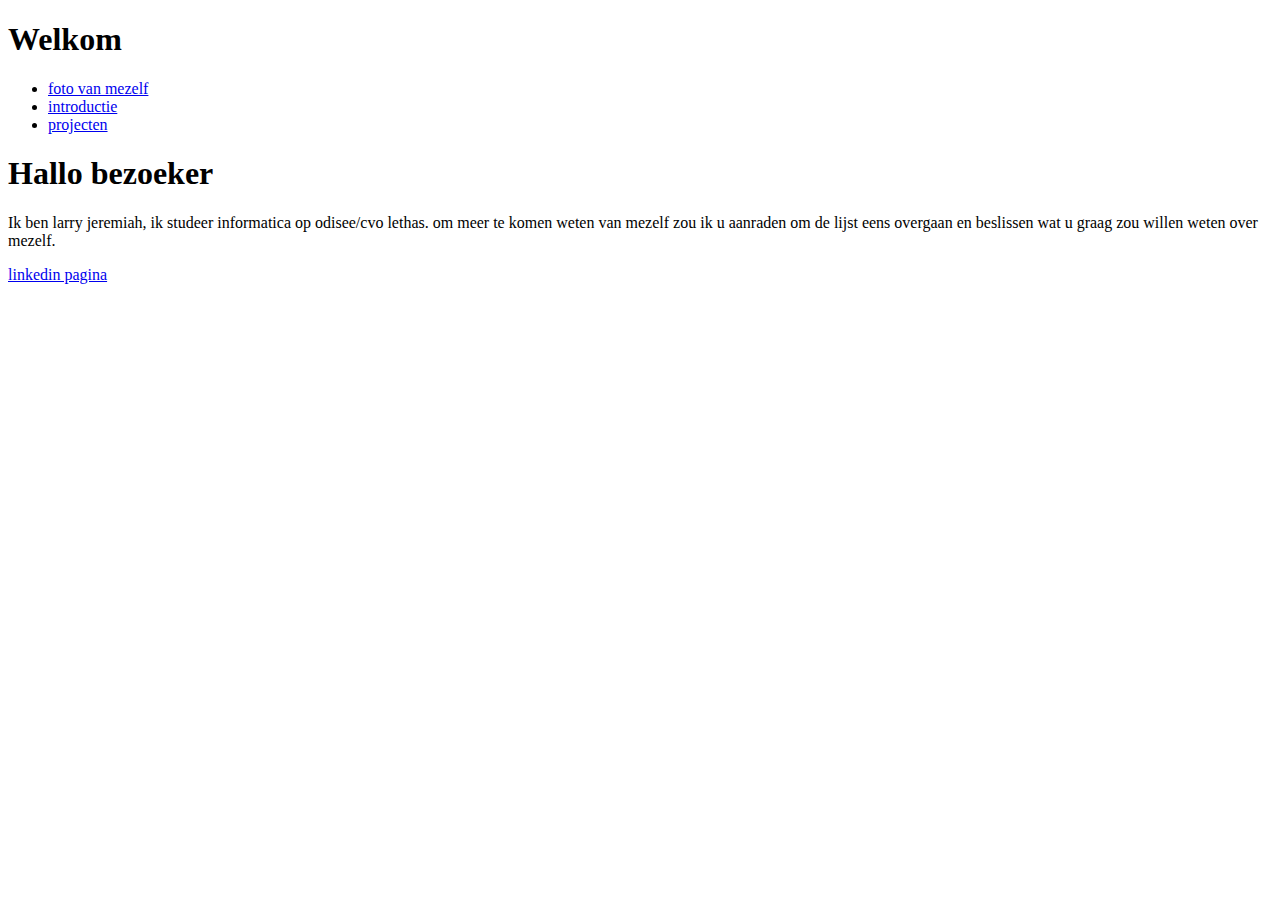
==== Index.html @ b1748f6b "html toevoegen voor potfolio" ====
<!DOCTYPE html>
<html>
<html lang="nl">

<head>
    <meta charset="utf-8">
    <meta name="description" content="voorstelling van larry jeremiah">
    <meta name="keywords" content="trefwoorden,">
    <meta name="viewport" content="width=device-width, height=device-height" />
    <title>Welkom</title>
</head>

<body>
    <h1>Welkom</h1>
    <header>
        <nav>
            <ul>
                <li> <a href="FotoVanLarry.html">foto van mezelf</a></li>
                <li><a href="intro.html">introductie</a> </li>
                <li><a href="Projecten.html">projecten</a></li>
            </ul>
        </nav>
    </header>
    <article>
        <div>
            <h1>Hallo bezoeker</h1>
            <p>Ik ben larry jeremiah, ik studeer informatica op odisee/cvo lethas. om meer te komen weten van mezelf zou ik u aanraden om de lijst eens overgaan en beslissen wat u graag zou willen weten over mezelf. </p>
        </div>
    </article>
    <footer> <a href="https://www.linkedin.com/in/larry-jeremiah-99376b132/ " target="_blank"> linkedin pagina </a> </footer>
</body>

</html>
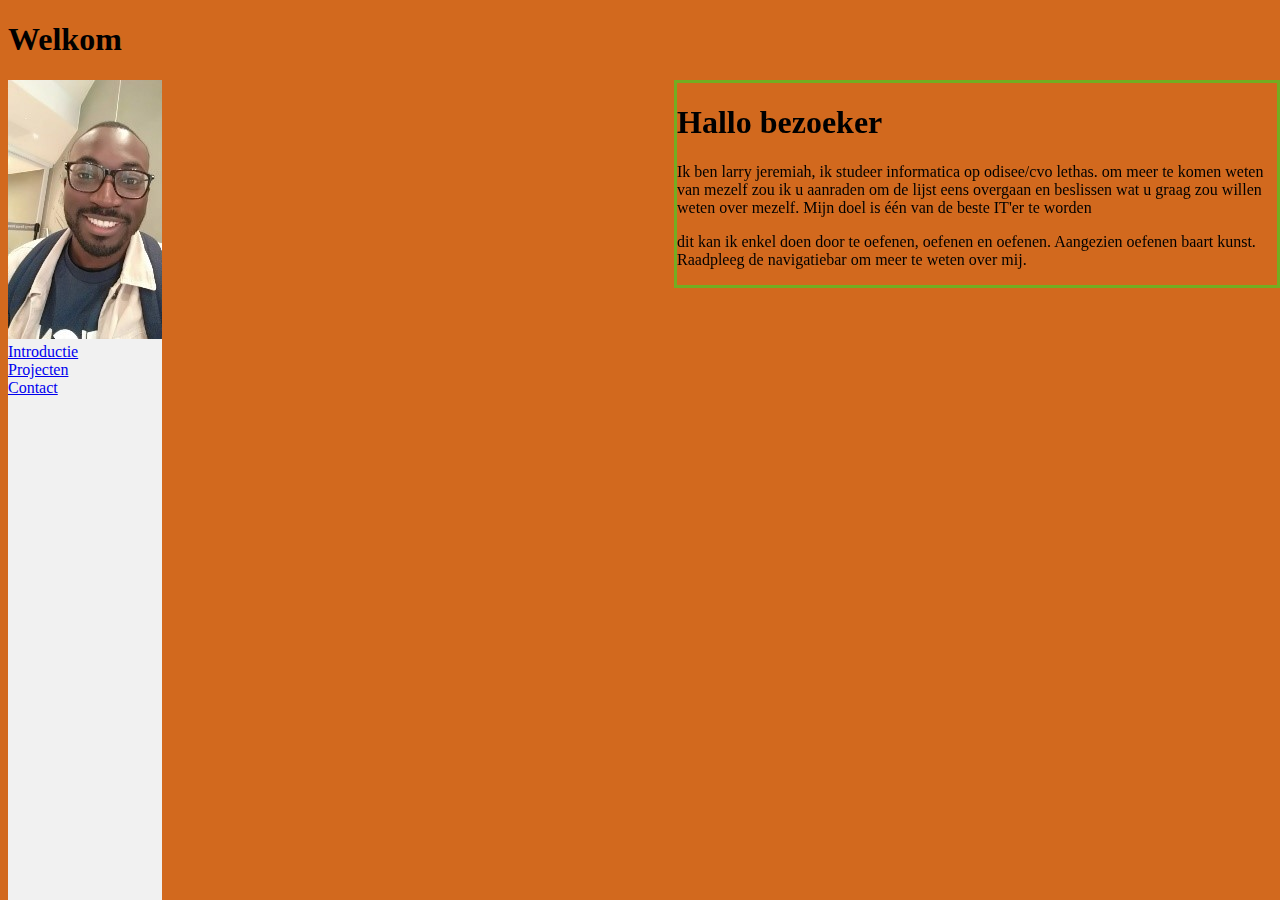
==== commit 3eac6374: "css" ====
--- a/Index.html
+++ b/Index.html
@@ -7,6 +7,7 @@
     <meta name="description" content="voorstelling van larry jeremiah">
     <meta name="keywords" content="trefwoorden,">
     <meta name="viewport" content="width=device-width, height=device-height" />
+    <link rel="stylesheet" href="css/style.css" />
     <title>Welkom</title>
 </head>
 
@@ -14,20 +15,24 @@
     <h1>Welkom</h1>
     <header>
         <nav>
-            <ul>
-                <li> <a href="FotoVanLarry.html">foto van mezelf</a></li>
-                <li><a href="intro.html">introductie</a> </li>
-                <li><a href="Projecten.html">projecten</a></li>
+            
+            <ul class="nav_index">
+                <img src="images/pic.jpg" alt="foto van larry jeremiah">
+                <li><a href="intro.html">Introductie</a> </li>
+                <li><a href="Projecten.html">Projecten</a></li>
+                <li><a href="Formulier.html">Contact</a> </li>
             </ul>
         </nav>
     </header>
     <article>
-        <div>
+        <div class="text_basis">
             <h1>Hallo bezoeker</h1>
-            <p>Ik ben larry jeremiah, ik studeer informatica op odisee/cvo lethas. om meer te komen weten van mezelf zou ik u aanraden om de lijst eens overgaan en beslissen wat u graag zou willen weten over mezelf. </p>
+            
+            <p>Ik ben larry jeremiah, ik studeer informatica op odisee/cvo lethas. om meer te komen weten van mezelf zou ik u aanraden om de lijst eens overgaan en beslissen wat u graag zou willen weten over mezelf. Mijn doel is één van de beste IT'er te worden</p>
+            <p> dit kan ik enkel doen door te oefenen, oefenen en oefenen. Aangezien oefenen baart kunst. Raadpleeg de navigatiebar om meer te weten over mij. </p>
         </div>
     </article>
-    <footer> <a href="https://www.linkedin.com/in/larry-jeremiah-99376b132/ " target="_blank"> linkedin pagina </a> </footer>
+    <footer> <a href="https://www.linkedin.com/in/larry-jeremiah-99376b132/ " target="_blank"> linkedin pagina </a> <img src="images/gfiRd.jpg" width="20px" height="20px"> </footer>
 </body>
 
 </html>
--- a/css/style.css
+++ b/css/style.css
@@ -0,0 +1,40 @@
+/*cascading is de volgorde van belang*/
+
+
+/*de elementen zullen primairen zelf als je iets hebt gezet in de stylesheet*/
+
+
+/*class meegeven om specifieke dingens te doen */
+
+
+/*maak gebruik van class en ID  */
+
+
+/*nav bar geel maken begin al met hoveren */
+
+body {
+    background-color: chocolate;
+}
+
+.nav_index {
+    list-style-type: none;
+    margin: 0;
+    padding: 0;
+    width: 12%;
+    background-color: #f1f1f1;
+    height: 100%;
+    /* Full height */
+    position: fixed;
+    /* Make it stick, even on scroll */
+    overflow: auto;
+    /* Enable scrolling if the sidenav has too much content */
+}
+
+.text_basis {
+    position: fixed;
+    bottom: 5;
+ right: 0;
+    width: 600px;
+    border: 3px solid #73AD21;
+   
+}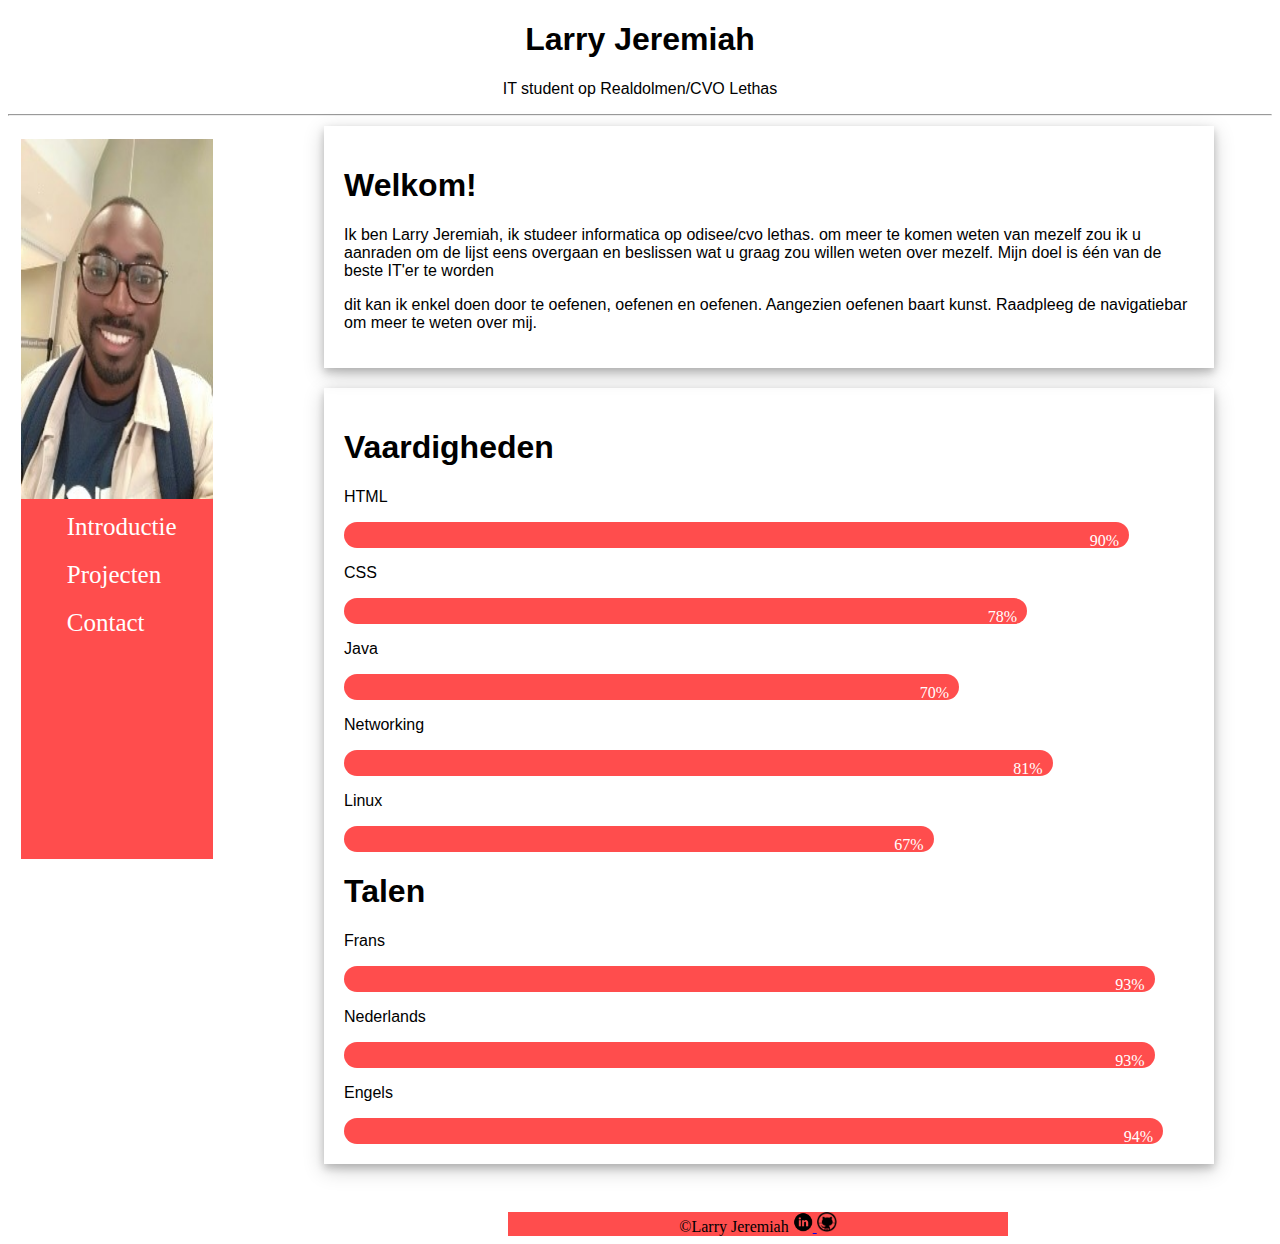
==== commit 505dc8a0: "Ik heb de css verbetered en ben klaar met index nu zal ik beginnen met de introductie" ====
--- a/Index.html
+++ b/Index.html
@@ -7,32 +7,62 @@
     <meta name="description" content="voorstelling van larry jeremiah">
     <meta name="keywords" content="trefwoorden,">
     <meta name="viewport" content="width=device-width, height=device-height" />
+    <link rel="icon" href="images/studentFavicon.jpg" type="image/gif" sizes="16x16">
     <link rel="stylesheet" href="css/style.css" />
-    <title>Welkom</title>
+    <title>Portfolio Larry Jeremiah</title>
+    <!----------favicon overal zetten ----------->
 </head>
 
 <body>
-    <h1>Welkom</h1>
     <header>
+        <h1>Larry Jeremiah</h1>
+        <p>IT student op Realdolmen/CVO Lethas </p>
+        <hr>
+        <!---zet hier voor andere talen ---->
+    </header>
+    <section>
+        <!----------------navigation bar------------------->
         <nav>
-            
-            <ul class="nav_index">
-                <img src="images/pic.jpg" alt="foto van larry jeremiah">
+            <ul class="nav_index"> <img src="images/pic.jpg" alt="foto van larry jeremiah" width="100%" height="50%">
                 <li><a href="intro.html">Introductie</a> </li>
                 <li><a href="Projecten.html">Projecten</a></li>
                 <li><a href="Formulier.html">Contact</a> </li>
             </ul>
         </nav>
-    </header>
-    <article>
-        <div class="text_basis">
-            <h1>Hallo bezoeker</h1>
-            
-            <p>Ik ben larry jeremiah, ik studeer informatica op odisee/cvo lethas. om meer te komen weten van mezelf zou ik u aanraden om de lijst eens overgaan en beslissen wat u graag zou willen weten over mezelf. Mijn doel is één van de beste IT'er te worden</p>
+        
+        <article class="text_basis">
+            <h1>Welkom!</h1>
+            <p>Ik ben Larry Jeremiah, ik studeer informatica op odisee/cvo lethas. om meer te komen weten van mezelf zou ik u aanraden om de lijst eens overgaan en beslissen wat u graag zou willen weten over mezelf. Mijn doel is één van de beste IT'er te worden</p>
             <p> dit kan ik enkel doen door te oefenen, oefenen en oefenen. Aangezien oefenen baart kunst. Raadpleeg de navigatiebar om meer te weten over mij. </p>
-        </div>
-    </article>
-    <footer> <a href="https://www.linkedin.com/in/larry-jeremiah-99376b132/ " target="_blank"> linkedin pagina </a> <img src="images/gfiRd.jpg" width="20px" height="20px"> </footer>
+        </article>
+        <article class="showcase">
+            <!--------showcase tonen wat ik allemaal doe dus --------->
+            <h1>Vaardigheden</h1>
+            <div class="skill_bar">
+                <p>HTML</p>
+                <div class="skills html">90%</div>
+                <p>CSS</p>
+                <div class="skills css">78%</div>
+                <p>Java</p>
+                <div class="skills java">70%</div>
+                <p>Networking</p>
+                <div class="skills networking">81%</div>
+                <p>Linux</p>
+                <div class="skills linux">67%</div>
+                <h1>Talen </h1>
+                <p>Frans</p>
+                <div class="skills frans">93%</div>
+                <p>Nederlands</p>
+                <div class="skills nederlands">93%</div>
+                <p>Engels</p>
+                <div class="skills engels">94%</div>
+            </div>
+        </article>
+        <!----------------footer----------------->
+      
+        <footer> <a>©Larry Jeremiah </a>
+            <a href="https://www.linkedin.com/in/larry-jeremiah-99376b132/ " target="_blank"> <img src="images/linkenIn.png" width="20px">  </a> <a href="https://github.com/obarojeremiah" ><img src="images/github.png" width="20px"> </a> </footer>
+    </section>
 </body>
 
-</html>
+</html>--- a/css/style.css
+++ b/css/style.css
@@ -9,20 +9,32 @@
 
 /*maak gebruik van class en ID  */
 
+body {
+    background-color: white;
+}
 
-/*nav bar geel maken begin al met hoveren */
-
-body {
-    background-color: chocolate;
+h1,
+h2,
+h3,
+h4,
+h5,
+h6,
+p {
+    font-family: "Roboto", sans-serif
 }
+header{
+    
+    text-align: center;
+}
+/*--------------------------------------------------------------Navigation bar ----------------------------------------------------------------------*/
 
 .nav_index {
     list-style-type: none;
-    margin: 0;
+    margin: 1%;
     padding: 0;
-    width: 12%;
-    background-color: #f1f1f1;
-    height: 100%;
+    width: 15%;
+    background-color: #ff4d4d;
+    height: 80%;
     /* Full height */
     position: fixed;
     /* Make it stick, even on scroll */
@@ -30,11 +42,107 @@
     /* Enable scrolling if the sidenav has too much content */
 }
 
+li a {
+    display: block;
+    color: white;
+    padding: 10px 46px;
+    text-decoration: none;
+    font-size: 25px;
+}
+
+li a:hover {
+    background-color: white;
+    color: black;
+}
+
+
+/*-------------------------------------------articel effect--------------------------------------*/
+
+
 .text_basis {
-    position: fixed;
+    padding: 20px;
+    margin: 20px;
+    margin-top: 10px;
+    margin-left: 25%;
+    /*position: fixed;
     bottom: 5;
- right: 0;
-    width: 600px;
-    border: 3px solid #73AD21;
-   
+ right: 0;*/
+    width: 850px;
+    box-shadow: 0 4px 8px 0 rgba(0, 0, 0, 0.2), 0 6px 20px 0 rgba(0, 0, 0, 0.19);
+}
+
+/*-----------------------------------------------------------skill bar ------------------------------------------------------------*/
+
+.skill_bar {
+  width: 100%;
+  background-color: #ffff;
+
+    border-radius: 20px;
+}
+
+.skills {
+  text-align: right;
+  padding: 10px;
+  color: white;
+    border-radius: 20px;
+}
+
+.html { height: 6px; width: 90%; background-color: #ff4d4d;}
+
+.css{
+    height: 6px; width: 78%; background-color: #ff4d4d;
+}
+.java{
+    height: 6px; width: 70%; background-color: #ff4d4d;
+}
+.networking{
+    height: 6px; width: 81%; background-color: #ff4d4d;
+}
+
+.linux{
+    height: 6px; width: 67%; background-color: #ff4d4d;
+}
+
+.frans{
+    height: 6px; width: 93%; background-color: #ff4d4d;
+}
+.nederlands{
+    height: 6px; width: 93%; background-color: #ff4d4d;
+}
+.engels{
+    height: 6px; width: 94%; background-color: #ff4d4d;
+}
+
+/*----------------------------------------------------------------showcase box ------------------------------------------------------------*/
+
+.showcase{
+    padding: 20px;
+    margin-top: 10px;
+    margin-left: 25%;
+    /*position: fixed;
+    bottom: 5;
+ right: 0;*/
+    width: 850px;
+    box-shadow: 0 4px 8px 0 rgba(0, 0, 0, 0.2), 0 6px 20px 0 rgba(0, 0, 0, 0.19);
+ 
+}
+
+/*---------------------------------------------------------------Introductie personalia -----------------------------------------------------*/
+.intro_titel{
+    text-align: center;
+}
+.intro_text{
+    text-align: center;
+    box-shadow: 0 4px 8px 0 rgba(0, 0, 0, 0.2), 0 6px 20px 0 rgba(0, 0, 0, 0.19);
+}
+
+/*-------------------------------------------------------------footer-------------------------------------------------------------------*/
+
+
+footer {
+    width: 500px;
+    margin-left: 500px;
+    margin-top: 48px;
+    background-color: #ff4d4d;
+    text-align: center;
 }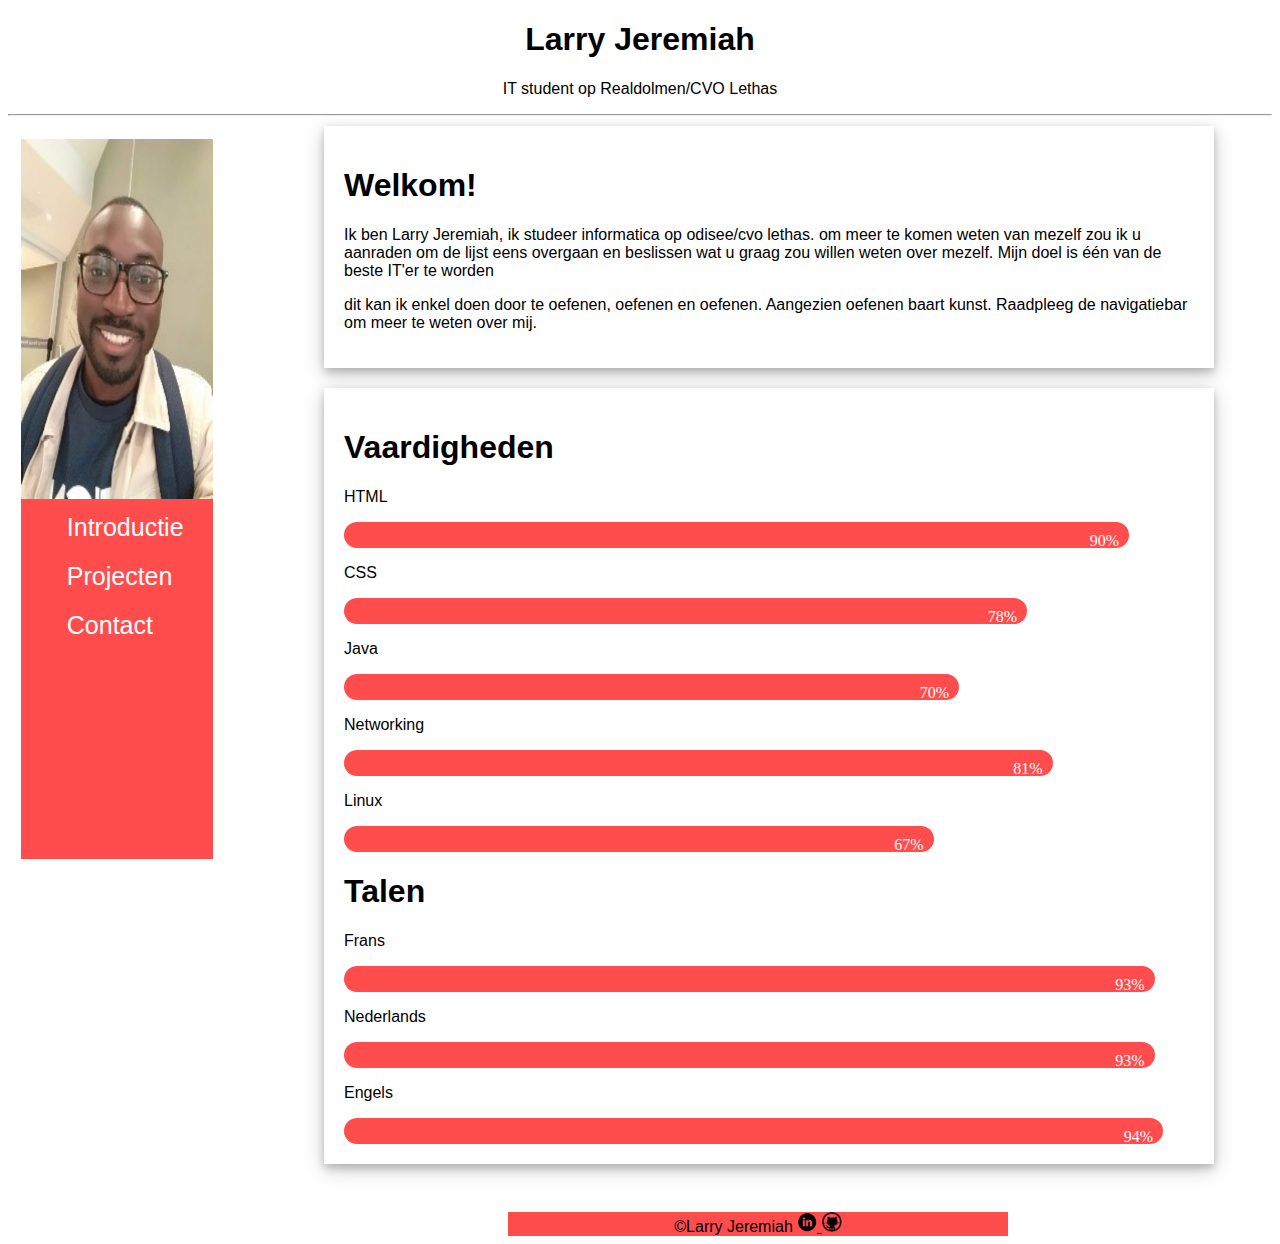
==== commit 4c7d1386: "flexbox toegepast aan mijn site voor bepaalde onderwerpen" ====
--- a/Index.html
+++ b/Index.html
@@ -10,7 +10,6 @@
     <link rel="icon" href="images/studentFavicon.jpg" type="image/gif" sizes="16x16">
     <link rel="stylesheet" href="css/style.css" />
     <title>Portfolio Larry Jeremiah</title>
-    <!----------favicon overal zetten ----------->
 </head>
 
 <body>
--- a/css/style.css
+++ b/css/style.css
@@ -1,11 +1,8 @@
 /*cascading is de volgorde van belang*/
-
 
 /*de elementen zullen primairen zelf als je iets hebt gezet in de stylesheet*/
 
-
 /*class meegeven om specifieke dingens te doen */
-
 
 /*maak gebruik van class en ID  */
 
@@ -19,13 +16,16 @@
 h4,
 h5,
 h6,
-p {
-    font-family: "Roboto", sans-serif
+p,
+a {
+    font-family: "Roboto", sans-serif;
 }
-header{
-    
+
+header {
     text-align: center;
 }
+
+
 /*--------------------------------------------------------------Navigation bar ----------------------------------------------------------------------*/
 
 .nav_index {
@@ -40,24 +40,32 @@
     /* Make it stick, even on scroll */
     overflow: auto;
     /* Enable scrolling if the sidenav has too much content */
+    display: -webkit-box;
+    display: -moz-box;
+    display: -ms-flexbox;
+    display: -webkit-flex;
+    display: block;
+
+    -webkit-flex-flow: row wrap;
+    justify-content: flex-end;
 }
 
-li a {
+.nav_index li a {
     display: block;
     color: white;
     padding: 10px 46px;
     text-decoration: none;
     font-size: 25px;
+    /**-------------------heb ik erbij gezet want de navbar door flexbox deed moeilijk met de text----------------*/
 }
 
-li a:hover {
+.nav_index li a:hover {
     background-color: white;
     color: black;
 }
 
 
 /*-------------------------------------------articel effect--------------------------------------*/
-
 
 .text_basis {
     padding: 20px;
@@ -71,51 +79,74 @@
     box-shadow: 0 4px 8px 0 rgba(0, 0, 0, 0.2), 0 6px 20px 0 rgba(0, 0, 0, 0.19);
 }
 
+
 /*-----------------------------------------------------------skill bar ------------------------------------------------------------*/
 
 .skill_bar {
-  width: 100%;
-  background-color: #ffff;
-
+    width: 100%;
+    background-color: #ffff;
     border-radius: 20px;
 }
 
 .skills {
-  text-align: right;
-  padding: 10px;
-  color: white;
+    text-align: right;
+    padding: 10px;
+    color: white;
     border-radius: 20px;
 }
 
-.html { height: 6px; width: 90%; background-color: #ff4d4d;}
-
-.css{
-    height: 6px; width: 78%; background-color: #ff4d4d;
-}
-.java{
-    height: 6px; width: 70%; background-color: #ff4d4d;
-}
-.networking{
-    height: 6px; width: 81%; background-color: #ff4d4d;
+.html {
+    height: 6px;
+    width: 90%;
+    background-color: #ff4d4d;
 }
 
-.linux{
-    height: 6px; width: 67%; background-color: #ff4d4d;
+.css {
+    height: 6px;
+    width: 78%;
+    background-color: #ff4d4d;
 }
 
-.frans{
-    height: 6px; width: 93%; background-color: #ff4d4d;
+.java {
+    height: 6px;
+    width: 70%;
+    background-color: #ff4d4d;
 }
-.nederlands{
-    height: 6px; width: 93%; background-color: #ff4d4d;
+
+.networking {
+    height: 6px;
+    width: 81%;
+    background-color: #ff4d4d;
 }
-.engels{
-    height: 6px; width: 94%; background-color: #ff4d4d;
+
+.linux {
+    height: 6px;
+    width: 67%;
+    background-color: #ff4d4d;
 }
+
+.frans {
+    height: 6px;
+    width: 93%;
+    background-color: #ff4d4d;
+}
+
+.nederlands {
+    height: 6px;
+    width: 93%;
+    background-color: #ff4d4d;
+}
+
+.engels {
+    height: 6px;
+    width: 94%;
+    background-color: #ff4d4d;
+}
+
 
 /*----------------------------------------------------------------showcase box ------------------------------------------------------------*/
 
-.showcase{
+.showcase {
     padding: 20px;
     margin-top: 10px;
     margin-left: 25%;
@@ -124,20 +155,25 @@
  right: 0;*/
     width: 850px;
     box-shadow: 0 4px 8px 0 rgba(0, 0, 0, 0.2), 0 6px 20px 0 rgba(0, 0, 0, 0.19);
- 
 }
 
+
 /*---------------------------------------------------------------Introductie personalia -----------------------------------------------------*/
-.intro_titel{
+
+.intro_titel {
     text-align: center;
 }
-.intro_text{
+
+.intro_text {
     text-align: center;
     box-shadow: 0 4px 8px 0 rgba(0, 0, 0, 0.2), 0 6px 20px 0 rgba(0, 0, 0, 0.19);
+    width: 50%;
+    margin-left: 25%;
+     margin-bottom: 8px;
 }
 
+
 /*-------------------------------------------------------------footer-------------------------------------------------------------------*/
-
 
 footer {
     width: 500px;
@@ -145,4 +181,4 @@
     margin-top: 48px;
     background-color: #ff4d4d;
     text-align: center;
-}+}
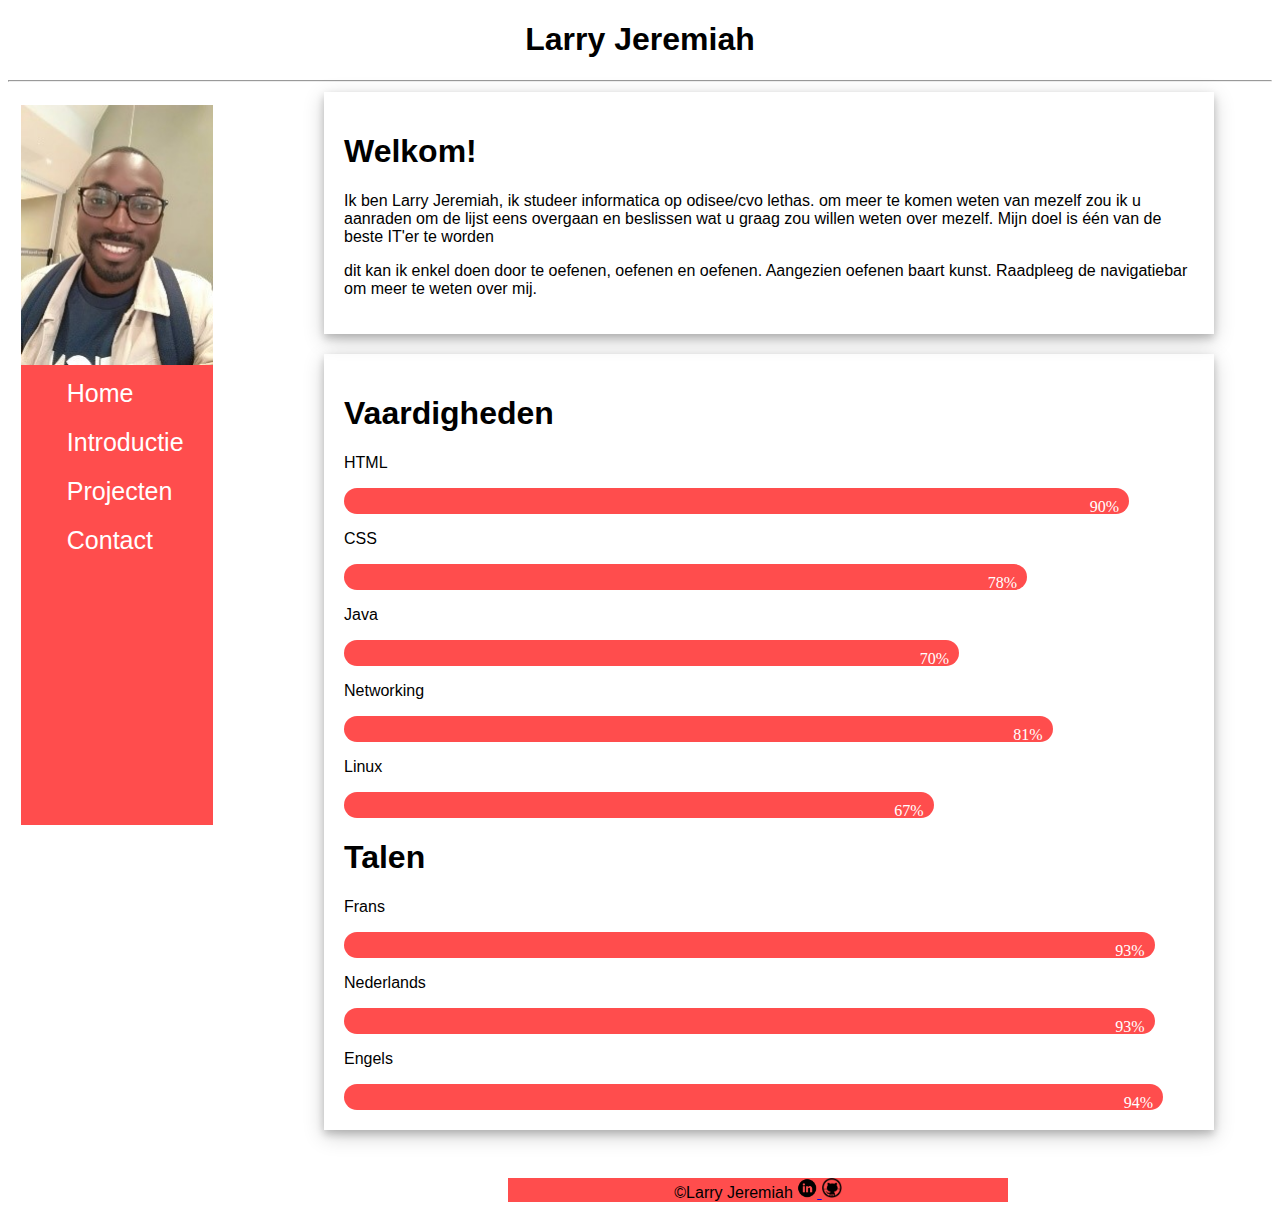
==== commit ebcbb58a: "less and sass toegevoegd (nog niet compleet af)" ====
--- a/Index.html
+++ b/Index.html
@@ -9,26 +9,27 @@
     <meta name="viewport" content="width=device-width, height=device-height" />
     <link rel="icon" href="images/studentFavicon.jpg" type="image/gif" sizes="16x16">
     <link rel="stylesheet" href="css/style.css" />
+    <link rel="stylesheet" href="css/pageStyle.css" />
     <title>Portfolio Larry Jeremiah</title>
 </head>
 
 <body>
     <header>
         <h1>Larry Jeremiah</h1>
-        <p>IT student op Realdolmen/CVO Lethas </p>
+        
         <hr>
         <!---zet hier voor andere talen ---->
     </header>
     <section>
-        <!----------------navigation bar------------------->
+        <!------------------------navigation bar------------------->
         <nav>
-            <ul class="nav_index"> <img src="images/pic.jpg" alt="foto van larry jeremiah" width="100%" height="50%">
+            <ul class="nav_index"> <article class="grow"><a href="Index.html"><img src="images/pic.jpg" class="bounce" alt="foto van larry jeremiah" width="100%" height="50%"></a> </article>
+                <li><a href="Index.html">Home</a> </li>
                 <li><a href="intro.html">Introductie</a> </li>
                 <li><a href="Projecten.html">Projecten</a></li>
                 <li><a href="Formulier.html">Contact</a> </li>
             </ul>
         </nav>
-        
         <article class="text_basis">
             <h1>Welkom!</h1>
             <p>Ik ben Larry Jeremiah, ik studeer informatica op odisee/cvo lethas. om meer te komen weten van mezelf zou ik u aanraden om de lijst eens overgaan en beslissen wat u graag zou willen weten over mezelf. Mijn doel is één van de beste IT'er te worden</p>
@@ -58,9 +59,10 @@
             </div>
         </article>
         <!----------------footer----------------->
-      
         <footer> <a>©Larry Jeremiah </a>
-            <a href="https://www.linkedin.com/in/larry-jeremiah-99376b132/ " target="_blank"> <img src="images/linkenIn.png" width="20px">  </a> <a href="https://github.com/obarojeremiah" ><img src="images/github.png" width="20px"> </a> </footer>
+            <a href="https://www.linkedin.com/in/larry-jeremiah-99376b132/ " target="_blank"> <img src="images/linkenIn.png" width="20px"> </a>
+            <a href="https://github.com/obarojeremiah"><img src="images/github.png" width="20px"> </a>
+        </footer>
     </section>
 </body>
 
--- a/css/pageStyle.css
+++ b/css/pageStyle.css
@@ -0,0 +1,275 @@
+    /*cascading is de volgorde van belang*/
+
+
+/*de elementen zullen primairen zelf als je iets hebt gezet in de stylesheet*/
+
+
+/*class meegeven om specifieke dingens te doen */
+
+
+/*maak gebruik van class en ID  */
+
+body {
+    background-color: white;
+}
+
+h1,
+h2,
+h3,
+h4,
+h5,
+h6,
+p,
+a {
+    font-family: "Roboto", sans-serif;
+}
+
+header {
+    text-align: center;
+}
+
+
+/*--------------------------------------------------------------Navigation bar ----------------------------------------------------------------------*/
+
+.nav_index {
+    list-style-type: none;
+    margin: 1%;
+    margin-bottom: 8%;
+    padding: 0;
+    width: 15%;
+    background-color: #ff4d4d;
+    height: 80%;
+    /* Full height */
+    position: fixed;
+    /* Make it stick, even on scroll */
+    overflow: auto;
+    /* Enable scrolling if the sidenav has too much content */
+    display: -webkit-box;
+    display: -moz-box;
+    display: -ms-flexbox;
+    display: -webkit-flex;
+    display: block;
+    -webkit-flex-flow: row wrap;
+    justify-content: flex-end;
+}
+
+.nav_index li a {
+    display: block;
+    color: white;
+    padding: 10px 46px;
+    text-decoration: none;
+    font-size: 25px;
+    /*-------------------heb ik erbij gezet want de navbar door flexbox deed moeilijk met de text----------------*/
+}
+
+.nav_index li a:hover {
+    background-color: white;
+    color: black;
+}
+
+@-webkit-keyframes bounce {
+    from,
+    20%,
+    53%,
+    80%,
+    to {
+        -webkit-animation-timing-function: cubic-bezier(0.215, 0.61, 0.355, 1);
+        animation-timing-function: cubic-bezier(0.215, 0.61, 0.355, 1);
+        -webkit-transform: translate3d(0, 0, 0);
+        transform: translate3d(0, 0, 0);
+    }
+    40%,
+    43% {
+        -webkit-animation-timing-function: cubic-bezier(0.755, 0.05, 0.855, 0.06);
+        animation-timing-function: cubic-bezier(0.755, 0.05, 0.855, 0.06);
+        -webkit-transform: translate3d(0, -30px, 0);
+        transform: translate3d(0, -30px, 0);
+    }
+    70% {
+        -webkit-animation-timing-function: cubic-bezier(0.755, 0.05, 0.855, 0.06);
+        animation-timing-function: cubic-bezier(0.755, 0.05, 0.855, 0.06);
+        -webkit-transform: translate3d(0, -15px, 0);
+        transform: translate3d(0, -15px, 0);
+    }
+    90% {
+        -webkit-transform: translate3d(0, -4px, 0);
+        transform: translate3d(0, -4px, 0);
+    }
+}
+
+
+/*---------------------------------------------------------------------------grow image------------------------------------------------------------------*/
+
+.grow {
+    animation: createBox 0.75s;
+}
+
+@keyframes createBox {
+    from {
+        transform: scale(0);
+    }
+    to {
+        transform: scale(1);
+    }
+}
+
+.animate {
+    -webkit-animation-name: squash;
+    -webkit-animation-duration: 1s;
+    -webkit-animation-iteration-count: infinite;
+    -webkit-animation-direction: alternate;
+    -webkit-animation-delay: 0;
+    -webkit-animation-timing-function: ease-out;
+    animation-name: squash;
+    animation-duration: 1s;
+    animation-iteration-count: infinite;
+    animation-direction: alternate;
+    animation-delay: 0;
+}
+
+@-webkit-keyframes squash {
+    from {
+        height: 100px;
+    }
+    to {
+        height: 50px;
+    }
+}
+
+
+/*-------------------------------------------articel effect--------------------------------------*/
+
+.text_basis {
+    padding: 20px;
+    margin: 20px;
+    margin-top: 10px;
+    margin-left: 25%;
+    width: 850px;
+    box-shadow: 0 4px 8px 0 rgba(0, 0, 0, 0.2), 0 6px 20px 0 rgba(0, 0, 0, 0.19);
+}
+
+
+/*-----------------------------------------------------------skill bar ------------------------------------------------------------*/
+
+.skill_bar {
+    width: 100%;
+    background-color: #ffff;
+    border-radius: 20px;
+}
+
+.skills {
+    text-align: right;
+    padding: 10px;
+    color: white;
+    border-radius: 20px;
+}
+
+.html {
+    height: 6px;
+    width: 90%;
+    background-color: #ff4d4d;
+}
+
+.css {
+    height: 6px;
+    width: 78%;
+    background-color: #ff4d4d;
+}
+
+.java {
+    height: 6px;
+    width: 70%;
+    background-color: #ff4d4d;
+}
+
+.networking {
+    height: 6px;
+    width: 81%;
+    background-color: #ff4d4d;
+}
+
+.linux {
+    height: 6px;
+    width: 67%;
+    background-color: #ff4d4d;
+}
+
+.frans {
+    height: 6px;
+    width: 93%;
+    background-color: #ff4d4d;
+}
+
+.nederlands {
+    height: 6px;
+    width: 93%;
+    background-color: #ff4d4d;
+}
+
+.engels {
+    height: 6px;
+    width: 94%;
+    background-color: #ff4d4d;
+}
+
+
+/*----------------------------------------------------------------showcase box ------------------------------------------------------------*/
+
+.showcase {
+    padding: 20px;
+    margin-top: 10px;
+    margin-left: 25%;
+    /*position: fixed;
+    bottom: 5;
+ right: 0;*/
+    width: 850px;
+    box-shadow: 0 4px 8px 0 rgba(0, 0, 0, 0.2), 0 6px 20px 0 rgba(0, 0, 0, 0.19);
+}
+
+
+/*---------------------------------------------------------------Introductie personalia -----------------------------------------------------*/
+
+.intro_titel {
+    text-align: center;
+}
+
+.intro_text {
+    text-align: center;
+    box-shadow: 0 4px 8px 0 rgba(0, 0, 0, 0.2), 0 6px 20px 0 rgba(0, 0, 0, 0.19);
+    width: 50%;
+    margin-left: 25%;
+    margin-bottom: 8px;
+}
+
+
+/*-------------------------------------------------------------footer-------------------------------------------------------------------*/
+
+footer {
+    width: 500px;
+    margin-left: 500px;
+    margin-top: 48px;
+    background-color: #ff4d4d;
+    text-align: center;
+}
+
+
+/*---------------------------------------------------------------*/
+
+
+/* Responsive layout - makes a two column-layout instead of four columns */
+
+@media (max-width: 700px) {
+    .column {
+        flex: 50%;
+        max-width: 50%;
+    }
+}
+
+
+/* Responsive layout - makes the two columns stack on top of each other instead of next to each other */
+
+@media (max-width: 600px) {
+    .column {
+        flex: 50%;
+        max-width: 50%;
+    }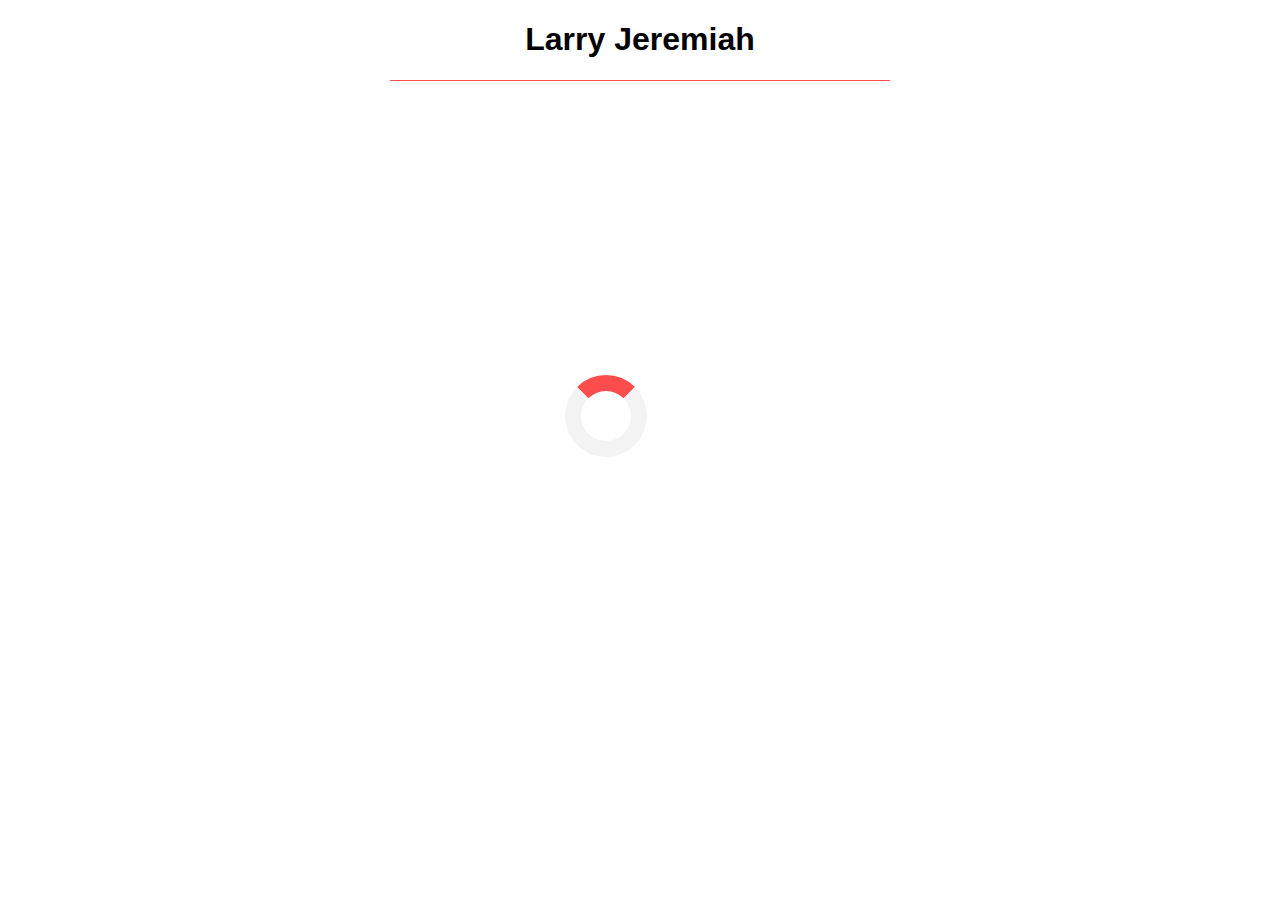
==== commit e69ec781: "page loader ingevoerd + maar animaties op site" ====
--- a/Index.html
+++ b/Index.html
@@ -13,17 +13,23 @@
     <title>Portfolio Larry Jeremiah</title>
 </head>
 
-<body>
+<body onload="myFunction()" style="margin:0;">
+
     <header>
         <h1>Larry Jeremiah</h1>
-        
         <hr>
         <!---zet hier voor andere talen ---->
     </header>
-    <section>
+       <!------------------loaderof page ------------------->
+    <div id="loader"></div>
+    <section  id="myDiv" class="animate-bottom"> 
+    <section> 
         <!------------------------navigation bar------------------->
         <nav>
-            <ul class="nav_index"> <article class="grow"><a href="Index.html"><img src="images/pic.jpg" class="bounce" alt="foto van larry jeremiah" width="100%" height="50%"></a> </article>
+            <ul class="nav_index">
+                <article class="grow">
+                    <a href="Index.html"><img src="images/pic.jpg" class="bounce" alt="foto van larry jeremiah" width="100%" height="50%"></a>
+                </article>
                 <li><a href="Index.html">Home</a> </li>
                 <li><a href="intro.html">Introductie</a> </li>
                 <li><a href="Projecten.html">Projecten</a></li>
@@ -64,6 +70,19 @@
             <a href="https://github.com/obarojeremiah"><img src="images/github.png" width="20px"> </a>
         </footer>
     </section>
+   </section>
+    <script>
+        var myVar;
+
+        function myFunction() {
+            myVar = setTimeout(showPage, 2500);
+        }
+
+        function showPage() {
+            document.getElementById("loader").style.display = "none";
+            document.getElementById("myDiv").style.display = "block";
+        }
+    </script>
 </body>
 
 </html>--- a/css/style.css
+++ b/css/style.css
@@ -1,184 +1,7 @@
-/*cascading is de volgorde van belang*/
-
-/*de elementen zullen primairen zelf als je iets hebt gezet in de stylesheet*/
-
-/*class meegeven om specifieke dingens te doen */
-
-/*maak gebruik van class en ID  */
-
-body {
-    background-color: white;
-}
-
-h1,
-h2,
-h3,
-h4,
-h5,
-h6,
-p,
-a {
-    font-family: "Roboto", sans-serif;
-}
-
-header {
-    text-align: center;
-}
-
-
-/*--------------------------------------------------------------Navigation bar ----------------------------------------------------------------------*/
-
-.nav_index {
-    list-style-type: none;
-    margin: 1%;
-    padding: 0;
-    width: 15%;
-    background-color: #ff4d4d;
-    height: 80%;
-    /* Full height */
-    position: fixed;
-    /* Make it stick, even on scroll */
-    overflow: auto;
-    /* Enable scrolling if the sidenav has too much content */
-    display: -webkit-box;
-    display: -moz-box;
-    display: -ms-flexbox;
-    display: -webkit-flex;
-    display: block;
-
-    -webkit-flex-flow: row wrap;
-    justify-content: flex-end;
-}
-
-.nav_index li a {
-    display: block;
-    color: white;
-    padding: 10px 46px;
-    text-decoration: none;
-    font-size: 25px;
-    /**-------------------heb ik erbij gezet want de navbar door flexbox deed moeilijk met de text----------------*/
-}
-
-.nav_index li a:hover {
-    background-color: white;
-    color: black;
-}
-
-
-/*-------------------------------------------articel effect--------------------------------------*/
-
-.text_basis {
-    padding: 20px;
-    margin: 20px;
-    margin-top: 10px;
-    margin-left: 25%;
-    /*position: fixed;
-    bottom: 5;
- right: 0;*/
-    width: 850px;
-    box-shadow: 0 4px 8px 0 rgba(0, 0, 0, 0.2), 0 6px 20px 0 rgba(0, 0, 0, 0.19);
-}
-
-
-/*-----------------------------------------------------------skill bar ------------------------------------------------------------*/
-
-.skill_bar {
-    width: 100%;
-    background-color: #ffff;
-    border-radius: 20px;
-}
-
-.skills {
-    text-align: right;
-    padding: 10px;
-    color: white;
-    border-radius: 20px;
-}
-
-.html {
-    height: 6px;
-    width: 90%;
-    background-color: #ff4d4d;
-}
-
-.css {
-    height: 6px;
-    width: 78%;
-    background-color: #ff4d4d;
-}
-
-.java {
-    height: 6px;
-    width: 70%;
-    background-color: #ff4d4d;
-}
-
-.networking {
-    height: 6px;
-    width: 81%;
-    background-color: #ff4d4d;
-}
-
-.linux {
-    height: 6px;
-    width: 67%;
-    background-color: #ff4d4d;
-}
-
-.frans {
-    height: 6px;
-    width: 93%;
-    background-color: #ff4d4d;
-}
-
-.nederlands {
-    height: 6px;
-    width: 93%;
-    background-color: #ff4d4d;
-}
-
-.engels {
-    height: 6px;
-    width: 94%;
-    background-color: #ff4d4d;
-}
-
-
-/*----------------------------------------------------------------showcase box ------------------------------------------------------------*/
-
-.showcase {
-    padding: 20px;
-    margin-top: 10px;
-    margin-left: 25%;
-    /*position: fixed;
-    bottom: 5;
- right: 0;*/
-    width: 850px;
-    box-shadow: 0 4px 8px 0 rgba(0, 0, 0, 0.2), 0 6px 20px 0 rgba(0, 0, 0, 0.19);
-}
-
-
-/*---------------------------------------------------------------Introductie personalia -----------------------------------------------------*/
-
-.intro_titel {
-    text-align: center;
-}
-
-.intro_text {
-    text-align: center;
-    box-shadow: 0 4px 8px 0 rgba(0, 0, 0, 0.2), 0 6px 20px 0 rgba(0, 0, 0, 0.19);
-    width: 50%;
-    margin-left: 25%;
-     margin-bottom: 8px;
-}
-
-
-/*-------------------------------------------------------------footer-------------------------------------------------------------------*/
-
-footer {
-    width: 500px;
-    margin-left: 500px;
-    margin-top: 48px;
-    background-color: #ff4d4d;
-    text-align: center;
-}
+hr {
+  border: none;
+  background-color: #ff4d4d;
+  width: 500px;
+  height: 1px;
+  margin-bottom: 8px;
+}--- a/css/pageStyle.css
+++ b/css/pageStyle.css
@@ -1,275 +1,335 @@
-    /*cascading is de volgorde van belang*/
-
-
-/*de elementen zullen primairen zelf als je iets hebt gezet in de stylesheet*/
-
-
-/*class meegeven om specifieke dingens te doen */
-
-
-/*maak gebruik van class en ID  */
-
-body {
-    background-color: white;
-}
-
-h1,
-h2,
-h3,
-h4,
-h5,
-h6,
-p,
-a {
-    font-family: "Roboto", sans-serif;
-}
-
-header {
-    text-align: center;
-}
-
-
-/*--------------------------------------------------------------Navigation bar ----------------------------------------------------------------------*/
-
-.nav_index {
-    list-style-type: none;
-    margin: 1%;
-    margin-bottom: 8%;
-    padding: 0;
-    width: 15%;
-    background-color: #ff4d4d;
-    height: 80%;
-    /* Full height */
-    position: fixed;
-    /* Make it stick, even on scroll */
-    overflow: auto;
-    /* Enable scrolling if the sidenav has too much content */
-    display: -webkit-box;
-    display: -moz-box;
-    display: -ms-flexbox;
-    display: -webkit-flex;
-    display: block;
-    -webkit-flex-flow: row wrap;
-    justify-content: flex-end;
-}
-
-.nav_index li a {
-    display: block;
-    color: white;
-    padding: 10px 46px;
-    text-decoration: none;
-    font-size: 25px;
-    /*-------------------heb ik erbij gezet want de navbar door flexbox deed moeilijk met de text----------------*/
-}
-
-.nav_index li a:hover {
-    background-color: white;
-    color: black;
-}
-
-@-webkit-keyframes bounce {
-    from,
-    20%,
-    53%,
-    80%,
-    to {
-        -webkit-animation-timing-function: cubic-bezier(0.215, 0.61, 0.355, 1);
-        animation-timing-function: cubic-bezier(0.215, 0.61, 0.355, 1);
-        -webkit-transform: translate3d(0, 0, 0);
-        transform: translate3d(0, 0, 0);
-    }
-    40%,
-    43% {
-        -webkit-animation-timing-function: cubic-bezier(0.755, 0.05, 0.855, 0.06);
-        animation-timing-function: cubic-bezier(0.755, 0.05, 0.855, 0.06);
-        -webkit-transform: translate3d(0, -30px, 0);
-        transform: translate3d(0, -30px, 0);
-    }
-    70% {
-        -webkit-animation-timing-function: cubic-bezier(0.755, 0.05, 0.855, 0.06);
-        animation-timing-function: cubic-bezier(0.755, 0.05, 0.855, 0.06);
-        -webkit-transform: translate3d(0, -15px, 0);
-        transform: translate3d(0, -15px, 0);
-    }
-    90% {
-        -webkit-transform: translate3d(0, -4px, 0);
-        transform: translate3d(0, -4px, 0);
-    }
-}
-
-
-/*---------------------------------------------------------------------------grow image------------------------------------------------------------------*/
-
-.grow {
-    animation: createBox 0.75s;
-}
-
-@keyframes createBox {
-    from {
-        transform: scale(0);
-    }
-    to {
-        transform: scale(1);
-    }
-}
-
-.animate {
-    -webkit-animation-name: squash;
-    -webkit-animation-duration: 1s;
-    -webkit-animation-iteration-count: infinite;
-    -webkit-animation-direction: alternate;
-    -webkit-animation-delay: 0;
-    -webkit-animation-timing-function: ease-out;
-    animation-name: squash;
-    animation-duration: 1s;
-    animation-iteration-count: infinite;
-    animation-direction: alternate;
-    animation-delay: 0;
-}
-
-@-webkit-keyframes squash {
-    from {
-        height: 100px;
-    }
-    to {
+        /*cascading is de volgorde van belang*/
+    /*de elementen zullen primairen zelf als je iets hebt gezet in de stylesheet*/
+    /*class meegeven om specifieke dingens te doen */
+    /*maak gebruik van class en ID  */
+    
+    body {
+        background-color: white;
+    }
+    
+    h1,
+    h2,
+    h3,
+    h4,
+    h5,
+    h6,
+    p,
+    a {
+        font-family: "Roboto", sans-serif;
+    }
+    
+    header {
+        text-align: center;
+    }
+    /*------------------------------------------ page loader ------------------------------------------------------------------------------------*/
+    
+    #loader {
+        position: absolute;
+        left: 50%;
+        top: 50%;
+        margin: -75px 0 0 -75px;
+        border: 16px solid #f3f3f3;
+        border-radius: 50%;
+        border-top: 16px solid #ff4d4d;
+        width: 50px;
         height: 50px;
-    }
-}
-
-
-/*-------------------------------------------articel effect--------------------------------------*/
-
-.text_basis {
-    padding: 20px;
-    margin: 20px;
-    margin-top: 10px;
-    margin-left: 25%;
-    width: 850px;
-    box-shadow: 0 4px 8px 0 rgba(0, 0, 0, 0.2), 0 6px 20px 0 rgba(0, 0, 0, 0.19);
-}
-
-
-/*-----------------------------------------------------------skill bar ------------------------------------------------------------*/
-
-.skill_bar {
-    width: 100%;
-    background-color: #ffff;
-    border-radius: 20px;
-}
-
-.skills {
-    text-align: right;
-    padding: 10px;
-    color: white;
-    border-radius: 20px;
-}
-
-.html {
-    height: 6px;
-    width: 90%;
-    background-color: #ff4d4d;
-}
-
-.css {
-    height: 6px;
-    width: 78%;
-    background-color: #ff4d4d;
-}
-
-.java {
-    height: 6px;
-    width: 70%;
-    background-color: #ff4d4d;
-}
-
-.networking {
-    height: 6px;
-    width: 81%;
-    background-color: #ff4d4d;
-}
-
-.linux {
-    height: 6px;
-    width: 67%;
-    background-color: #ff4d4d;
-}
-
-.frans {
-    height: 6px;
-    width: 93%;
-    background-color: #ff4d4d;
-}
-
-.nederlands {
-    height: 6px;
-    width: 93%;
-    background-color: #ff4d4d;
-}
-
-.engels {
-    height: 6px;
-    width: 94%;
-    background-color: #ff4d4d;
-}
-
-
-/*----------------------------------------------------------------showcase box ------------------------------------------------------------*/
-
-.showcase {
-    padding: 20px;
-    margin-top: 10px;
-    margin-left: 25%;
-    /*position: fixed;
+        -webkit-animation: spin 2s linear infinite;
+        animation: spin 2s linear infinite;
+    }
+    
+    @-webkit-keyframes spin {
+        0% {
+            -webkit-transform: rotate(0deg);
+        }
+        100% {
+            -webkit-transform: rotate(360deg);
+        }
+    }
+    
+    @keyframes spin {
+        0% {
+            transform: rotate(0deg);
+        }
+        100% {
+            transform: rotate(360deg);
+        }
+    }
+    /* Add animation to "page content" */
+    
+    .animate-bottom {
+        position: relative;
+        -webkit-animation-name: animatebottom;
+        -webkit-animation-duration: 1s;
+        animation-name: animatebottom;
+        animation-duration: 1s
+    }
+    
+    @-webkit-keyframes animatebottom {
+        from {
+            bottom: -100px;
+            opacity: 0
+        }
+        to {
+            bottom: 0px;
+            opacity: 1
+        }
+    }
+    
+    @keyframes animatebottom {
+        from {
+            bottom: -100px;
+            opacity: 0
+        }
+        to {
+            bottom: 0;
+            opacity: 1
+        }
+    }
+    
+    #myDiv {
+        display: none;
+    }
+    /*--------------------------------------------------------------Navigation bar ----------------------------------------------------------------------*/
+    
+    .nav_index {
+        list-style-type: none;
+        margin: 1%;
+        margin-bottom: 8%;
+        padding: 0;
+        width: 15%;
+        background-color: #ff4d4d;
+        height: 80%;
+        /* Full height */
+        position: fixed;
+        /* Make it stick, even on scroll */
+        overflow: auto;
+        /* Enable scrolling if the sidenav has too much content */
+     /*   display: -webkit-box;
+        display: -moz-box;
+        display: -ms-flexbox;
+        display: -webkit-flex;
+        display: block;
+        -webkit-flex-flow: row wrap;
+        justify-content: flex-end;*/
+    }
+    
+    .nav_index li a {
+        display: block;
+        color: white;
+        padding: 10px 46px;
+        text-decoration: none;
+        font-size: 25px;
+        /*-------------------heb ik erbij gezet want de navbar door flexbox deed moeilijk met de text----------------*/
+    }
+    
+    .nav_index li a:hover {
+        background-color: white;
+        color: black;
+    }
+    
+    @-webkit-keyframes bounce {
+        from,
+        20%,
+        53%,
+        80%,
+        to {
+            -webkit-animation-timing-function: cubic-bezier(0.215, 0.61, 0.355, 1);
+            animation-timing-function: cubic-bezier(0.215, 0.61, 0.355, 1);
+            -webkit-transform: translate3d(0, 0, 0);
+            transform: translate3d(0, 0, 0);
+        }
+        40%,
+        43% {
+            -webkit-animation-timing-function: cubic-bezier(0.755, 0.05, 0.855, 0.06);
+            animation-timing-function: cubic-bezier(0.755, 0.05, 0.855, 0.06);
+            -webkit-transform: translate3d(0, -30px, 0);
+            transform: translate3d(0, -30px, 0);
+        }
+        70% {
+            -webkit-animation-timing-function: cubic-bezier(0.755, 0.05, 0.855, 0.06);
+            animation-timing-function: cubic-bezier(0.755, 0.05, 0.855, 0.06);
+            -webkit-transform: translate3d(0, -15px, 0);
+            transform: translate3d(0, -15px, 0);
+        }
+        90% {
+            -webkit-transform: translate3d(0, -4px, 0);
+            transform: translate3d(0, -4px, 0);
+        }
+    }
+    /*---------------------------------------------------------------------------grow image------------------------------------------------------------------*/
+    
+    .grow {
+        animation: createBox 0.75s;
+    }
+    
+    @keyframes createBox {
+        from {
+            transform: scale(0);
+        }
+        to {
+            transform: scale(1);
+        }
+    }
+    
+    .animate {
+        -webkit-animation-name: squash;
+        -webkit-animation-duration: 1s;
+        -webkit-animation-iteration-count: infinite;
+        -webkit-animation-direction: alternate;
+        -webkit-animation-delay: 0;
+        -webkit-animation-timing-function: ease-out;
+        animation-name: squash;
+        animation-duration: 1s;
+        animation-iteration-count: infinite;
+        animation-direction: alternate;
+        animation-delay: 0;
+    }
+    
+    @-webkit-keyframes squash {
+        from {
+            height: 100px;
+        }
+        to {
+            height: 50px;
+        }
+    }
+    /*-------------------------------------------articel effect--------------------------------------*/
+    
+    .text_basis {
+        padding: 20px;
+        margin: 20px;
+        margin-top: 10px;
+        margin-left: 25%;
+        width: 850px;
+        box-shadow: 0 4px 8px 0 rgba(0, 0, 0, 0.2), 0 6px 20px 0 rgba(0, 0, 0, 0.19);
+    }
+    /*-----------------------------------------------------------skill bar ------------------------------------------------------------*/
+    
+    .skill_bar {
+        width: 100%;
+        background-color: #ffff;
+        border-radius: 20px;
+    }
+    
+    .skills {
+        text-align: right;
+        padding: 10px;
+        color: white;
+        border-radius: 20px;
+    }
+    
+    .html {
+        height: 6px;
+        width: 90%;
+        background-color: #ff4d4d;
+    }
+    
+    .css {
+        height: 6px;
+        width: 78%;
+        background-color: #ff4d4d;
+    }
+    
+    .java {
+        height: 6px;
+        width: 70%;
+        background-color: #ff4d4d;
+    }
+    
+    .networking {
+        height: 6px;
+        width: 81%;
+        background-color: #ff4d4d;
+    }
+    
+    .linux {
+        height: 6px;
+        width: 67%;
+        background-color: #ff4d4d;
+    }
+    
+    .frans {
+        height: 6px;
+        width: 93%;
+        background-color: #ff4d4d;
+    }
+    
+    .nederlands {
+        height: 6px;
+        width: 93%;
+        background-color: #ff4d4d;
+    }
+    
+    .engels {
+        height: 6px;
+        width: 94%;
+        background-color: #ff4d4d;
+    }
+    /*----------------------------------------------------------------showcase box ------------------------------------------------------------*/
+    
+    .showcase {
+        padding: 20px;
+        margin-top: 10px;
+        margin-left: 25%;
+        /*position: fixed;
     bottom: 5;
  right: 0;*/
-    width: 850px;
-    box-shadow: 0 4px 8px 0 rgba(0, 0, 0, 0.2), 0 6px 20px 0 rgba(0, 0, 0, 0.19);
+        width: 850px;
+        box-shadow: 0 4px 8px 0 rgba(0, 0, 0, 0.2), 0 6px 20px 0 rgba(0, 0, 0, 0.19);
+    }
+    /*---------------------------------------------------------------Introductie personalia -----------------------------------------------------*/
+    
+    .intro_titel {
+        text-align: center;
+    }
+    
+    .intro_text {
+        text-align: center;
+        box-shadow: 0 4px 8px 0 rgba(0, 0, 0, 0.2), 0 6px 20px 0 rgba(0, 0, 0, 0.19);
+        width: 50%;
+        margin-left: 25%;
+        margin-bottom: 8px;
+    }
+    /*-------------------------------------------------------------footer-------------------------------------------------------------------*/
+    
+    footer {
+        width: 500px;
+        margin-left: 500px;
+        margin-top: 48px;
+        background-color: #ff4d4d;
+        text-align: center;
+    }
+    /*---------------------------------------------------------------*/
+    /* Responsive layout - makes a two column-layout instead of four columns */
+
+@media only screen and (max-width: 300px){
+    body{
+        
+        background: pink;
+    }
+
+     .column {
+            flex: 50%;
+            max-width: 50%;
+        }
+    
 }
-
-
-/*---------------------------------------------------------------Introductie personalia -----------------------------------------------------*/
-
-.intro_titel {
-    text-align: center;
-}
-
-.intro_text {
-    text-align: center;
-    box-shadow: 0 4px 8px 0 rgba(0, 0, 0, 0.2), 0 6px 20px 0 rgba(0, 0, 0, 0.19);
-    width: 50%;
-    margin-left: 25%;
-    margin-bottom: 8px;
-}
-
-
-/*-------------------------------------------------------------footer-------------------------------------------------------------------*/
-
-footer {
-    width: 500px;
-    margin-left: 500px;
-    margin-top: 48px;
-    background-color: #ff4d4d;
-    text-align: center;
-}
-
-
-/*---------------------------------------------------------------*/
-
-
-/* Responsive layout - makes a two column-layout instead of four columns */
-
-@media (max-width: 700px) {
-    .column {
-        flex: 50%;
-        max-width: 50%;
-    }
-}
-
-
-/* Responsive layout - makes the two columns stack on top of each other instead of next to each other */
-
-@media (max-width: 600px) {
-    .column {
-        flex: 50%;
-        max-width: 50%;
-    }+    
+   /* @media (max-width: 700px) {
+       
+    }
+    /* Responsive layout - makes the two columns stack on top of each other instead of next to each other */
+    
+    @media (max-width: 600px) {
+          body{
+        
+        background: pink;
+    }
+          .nav_index li a{
+        display: hidden;
+              float: left;
+    }
+        .column {
+            flex: 50%;
+            max-width: 50%;
+        }